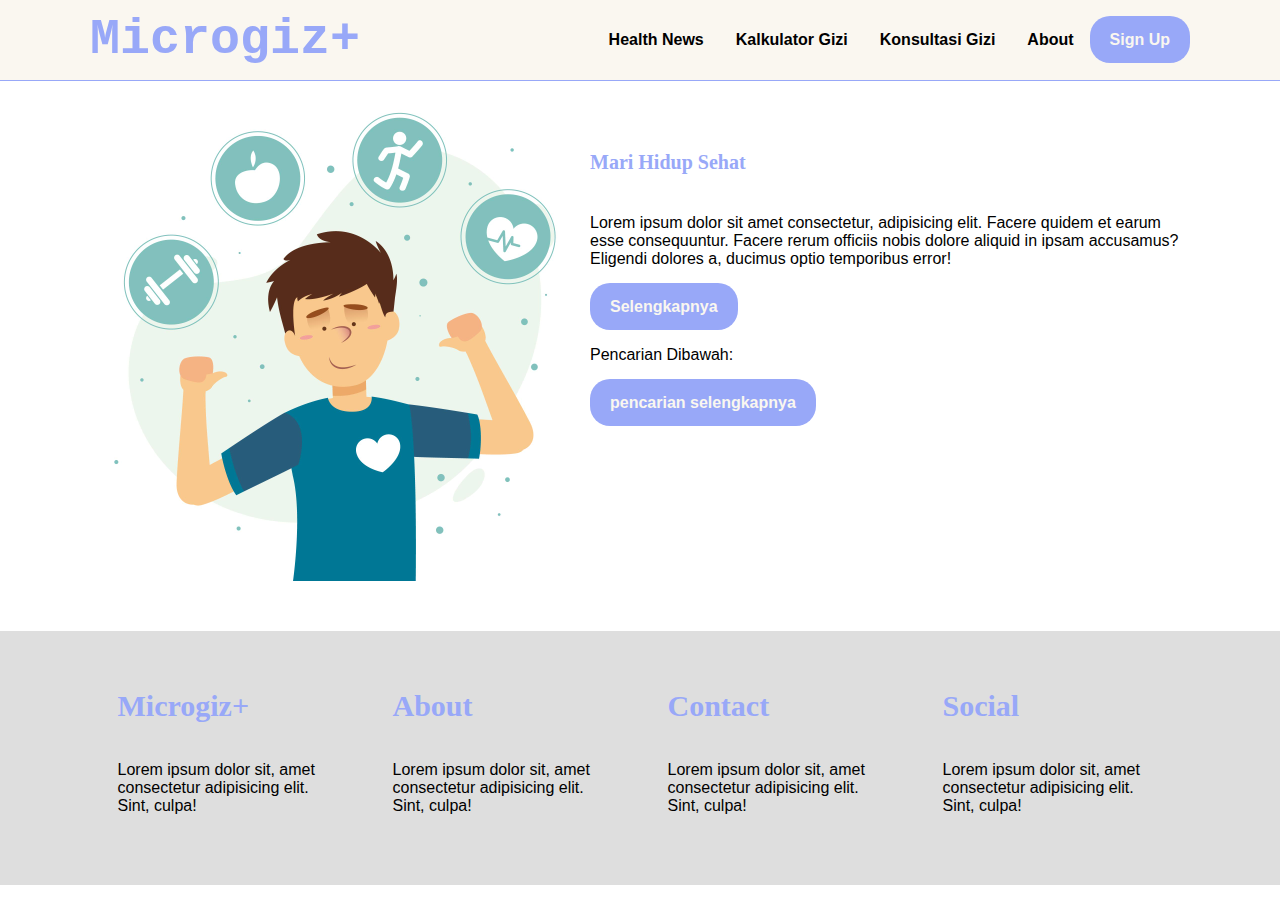
==== index.html @ cd52ff00 "update folder" ====
<!DOCTYPE html>
<html lang="en">
<head>
    <meta charset="UTF-8">
    <meta name="viewport" content="width=device-width, initial-scale=1.0">
    <title>Microgiz+</title>
    <link rel="stylesheet" href="css/index.css">
    <script src="javascript/navbar.js"></script>
</head>
<body>
    <nav>
        <div class="wrapper">
            <div class="logo"><a href=''>Microgiz+</a></div>
            <div class="menu">
                <ul>
                    <!-- <li><a href="#home">Home</a></li> -->
                    <li><a href="HealthNews.html">Health News</a></li>
                    <li><a href="KalkulatorGizi.html">Kalkulator Gizi</a></li>
                    <li><a href="KonsultasiGizi1.html">Konsultasi Gizi</a></li>
                    <li><a href="AboutUs.html">About</a></li>
                    <li><a href="login.html" class="tbl-biru">Sign Up</a></li>
                </ul>
            </div>
        </div>
    </nav>
    
    <div class="wrapper">
        <section id="home">
            <img class="image" src="image/mICRROGIZ.jpg"/>
            <div class="kolom">
                <p class="deskripsi">Mari Hidup Sehat</p>
                <h2></h2>
                <p>Lorem ipsum dolor sit amet consectetur, adipisicing elit. Facere quidem et earum esse consequuntur. Facere rerum officiis nobis dolore aliquid in ipsam accusamus? Eligendi dolores a, ducimus optio temporibus error!</p>
                <p><a href="" class="tbl-biru">Selengkapnya</a></p>
                <p>Pencarian Dibawah:</p>
                <p><a href="searchBar.html" class="tbl-biru"> pencarian selengkapnya</a></p>
            </div>
        </section>
    </div>
    <div id="contact">
        <div class="wrapper">
            <div class="footer">
                <div class="footer-section">
                    <h3>Microgiz+</h3>
                    <p>Lorem ipsum dolor sit, amet consectetur adipisicing elit. Sint, culpa!</p>
                </div>
                <div class="footer-section">
                    <h3>About</h3>
                    <p>Lorem ipsum dolor sit, amet consectetur adipisicing elit. Sint, culpa!</p>
                </div>
                <div class="footer-section">
                    <h3>Contact</h3>
                    <p>Lorem ipsum dolor sit, amet consectetur adipisicing elit. Sint, culpa!</p>
                </div>
                <div class="footer-section">
                    <h3>Social</h3>
                    <p>Lorem ipsum dolor sit, amet consectetur adipisicing elit. Sint, culpa!</p>
                </div>
            </div>
        </div>
    </div>
    
</body>
</html>
---- css/index.css ----
* {
    text-decoration: none;
    margin: 0px;
    
    padding: 0px;
}
.image{
    height: 500px;
    width: 500px;
}
body {
    margin: 0px;
    padding: 0px;
    font-family: 'Open Sans',sans-serif;
}

.wrapper {
    width: 1100px;
    margin: auto;
    position: relative;
}

.logo a {
    font-size: 50px;
    font-weight: 800;
    float: left;
    font-family: courier;
    color: #98A8F8;
}

.menu {
    float: right;
}

nav {
    width: 100%;
    margin: auto;
    display: flex;
    line-height: 80px;
    top: 0;
    background: #FAF7F0;
    z-index: 1;
    border-bottom:1px solid #98A8F8;
}

nav ul {
    list-style-type: none;
    margin: 0;
    padding: 0;
    overflow: hidden;
}

nav ul li {
    float: left;
}

nav ul li a {
    color: black;
    font-weight: bold;
    text-align: center;
    padding: 0px 16px 0px 16px;
    text-decoration: none;
}

nav ul li a:hover {
    text-decoration: underline;
}

section {
    margin: auto;
    display: flex;
    margin-bottom: 50px;
}

.kolom {
    margin-top: 50px;
    margin-bottom: 50px;
}

.kolom .deskripsi {
    font-size: 20px;
    font-weight: bold;
    font-family: 'comic sans ms';
    color: #98A8F8;
}

h2 {
    font-family: 'comic sans ms';
    font-weight: 800;
    font-size: 45px;
    margin-bottom: 20px;
    color: #98A8F8;
    width: 100%;
    line-height: 50px;
}

a.tbl-biru {
    background: #98A8F8;
    border-radius: 20px;
    margin-top: 20px;
    padding: 15px 20px 15px 20px;
    color: #FAF7F0;
    cursor: pointer;
    font-weight: bold;
}

a.tbl-biru:hover {
    background: #fc5185;
    text-decoration: none;
}

a.tbl-pink {
    background: #fc5185;
    border-radius: 20px;
    margin-top: 20px;
    padding: 15px 20px 15px 20px;
    color: #FAF7F0;
    cursor: pointer;
    font-weight: bold;
}

a.tbl-pink:hover {
    background: #3f72af;
    text-decoration: none;
}

p {
    margin: 10px 0px 10px 0px;
    padding: 10px 0px 10px 0px;
}

.tengah {
    text-align: center;
    width: 100%;
}

.tutor-list {
    width: 100%;
    position: relative;
    display: flex;
    flex-wrap: wrap;
}

.kartu-tutor {
    width: 20%;
    margin: 0 auto;
}

.kartu-tutor img {
    width: 80%;
    border-radius: 50%;
}

.kartu-tutor p {
    font-family: 'comic sans ms';
    font-weight: 800;
    font-size: 25px;
    text-align: center;
    color: #98A8F8;
}

.partner-list {
    width: 100%;
    position: relative;
    display: flex;
    flex-wrap: wrap;
}

.kartu-partner {
    width: 20%;
    margin: 0 auto;
}

.kartu-partner img {
    width: 150px;
    border-radius: 50%;
}

#contact {
    background: #dedede;
    padding:50px 0px 50px 0px;
}

.footer {
    width: 100%;
    position: relative;
    display: flex;
    flex-wrap: wrap;
    margin: auto;
}

.footer-section {
    width: 20%;
    margin: 0 auto;
}

h3 {
    font-family: 'comic sans ms';
    font-weight: 800;
    font-size: 30px;
    margin-bottom: 20px;
    color: #98A8F8;
    width: 100%;
    line-height: 50px;
}

#copyright {
    text-align: center;
    width: 100%;
    padding: 50px 0px 50px 0px;
    margin-top: 50px;
}

@media screen and (max-width: 991.98px) {
    .wrapper {
        width: 90%;
    }

    .logo a {
        display: block;
        width: 100%;
        text-align: center;
    }

    nav .menu {
        width: 100%;
        margin: 0;
    }

    nav .menu ul {
        text-align: center;
        margin: auto;
        line-height: 60px;
    }

    nav .menu ul li {
        display: inline-block;
        float: none;
    }

    section {
        display: block;
    }

    section img {
        display: block;
        width: 100%;
        height: auto;
    }

    .kartu-tutor {
        width: 50%;
    }

    .kartu-partner {
        width: 50%;
    }
}
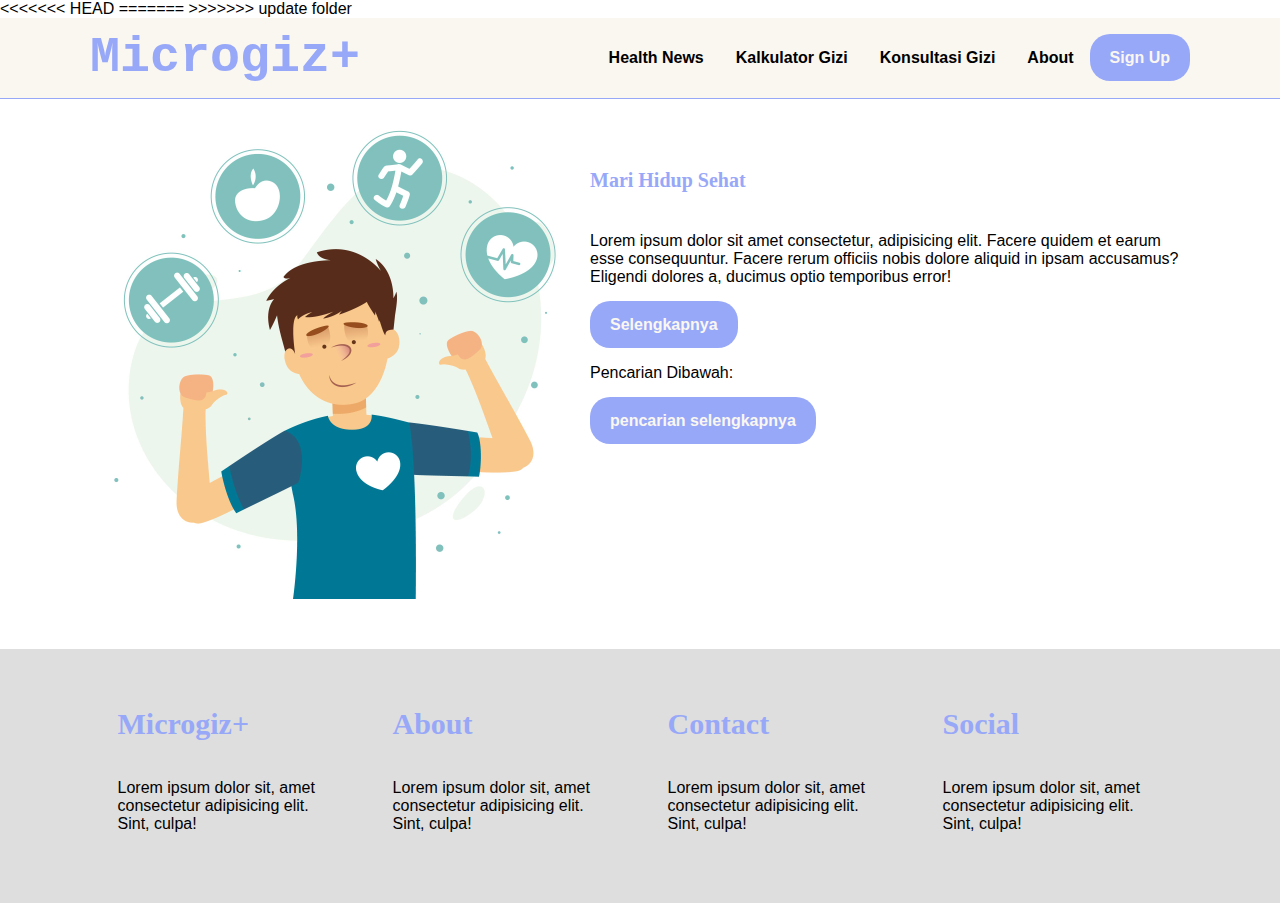
==== commit b88eea61: "update folder" ====
--- a/index.html
+++ b/index.html
@@ -6,6 +6,10 @@
     <title>Microgiz+</title>
     <link rel="stylesheet" href="css/index.css">
     <script src="javascript/navbar.js"></script>
+<<<<<<< HEAD
+=======
+    <script src="javascript/fetch.js"></script>
+>>>>>>> update folder
 </head>
 <body>
     <nav>
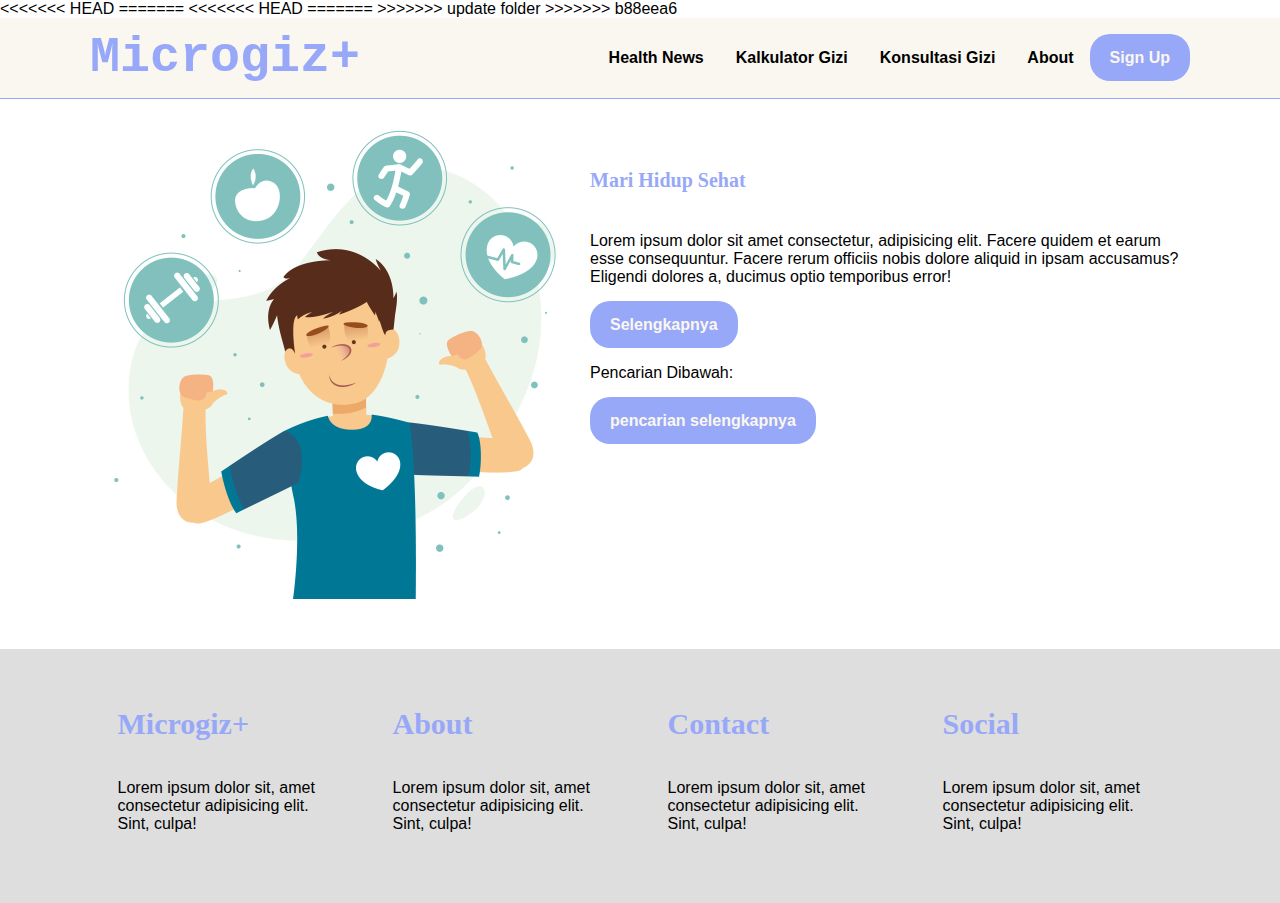
==== commit c9bbd3ba: "blabla" ====
--- a/index.html
+++ b/index.html
@@ -7,9 +7,13 @@
     <link rel="stylesheet" href="css/index.css">
     <script src="javascript/navbar.js"></script>
 <<<<<<< HEAD
+    <script src="javascript/fetch.js"></script>
+=======
+<<<<<<< HEAD
 =======
     <script src="javascript/fetch.js"></script>
 >>>>>>> update folder
+>>>>>>> b88eea6
 </head>
 <body>
     <nav>
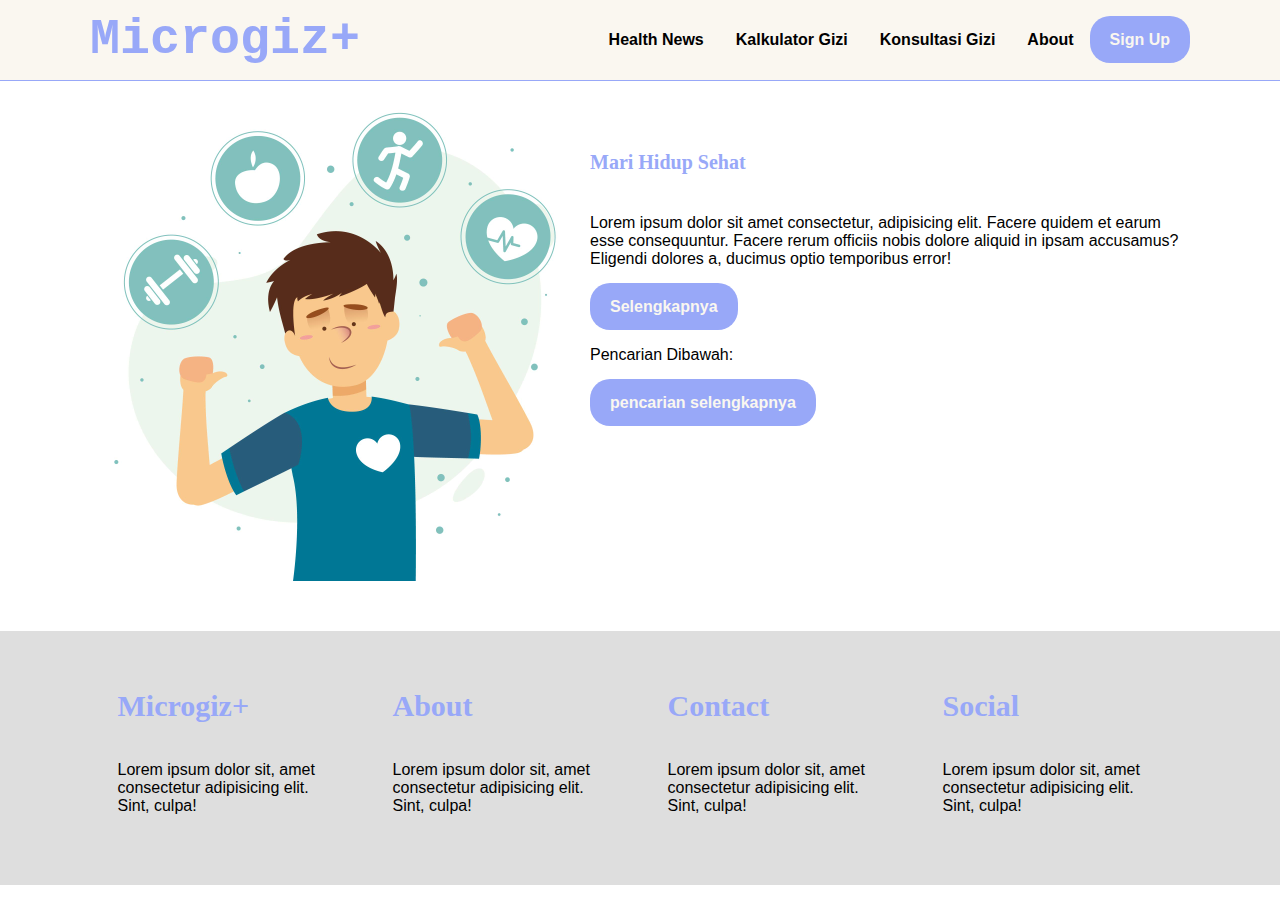
==== commit 85ca3587: "update blabal" ====
--- a/index.html
+++ b/index.html
@@ -6,14 +6,8 @@
     <title>Microgiz+</title>
     <link rel="stylesheet" href="css/index.css">
     <script src="javascript/navbar.js"></script>
-<<<<<<< HEAD
     <script src="javascript/fetch.js"></script>
-=======
-<<<<<<< HEAD
-=======
-    <script src="javascript/fetch.js"></script>
->>>>>>> update folder
->>>>>>> b88eea6
+
 </head>
 <body>
     <nav>
